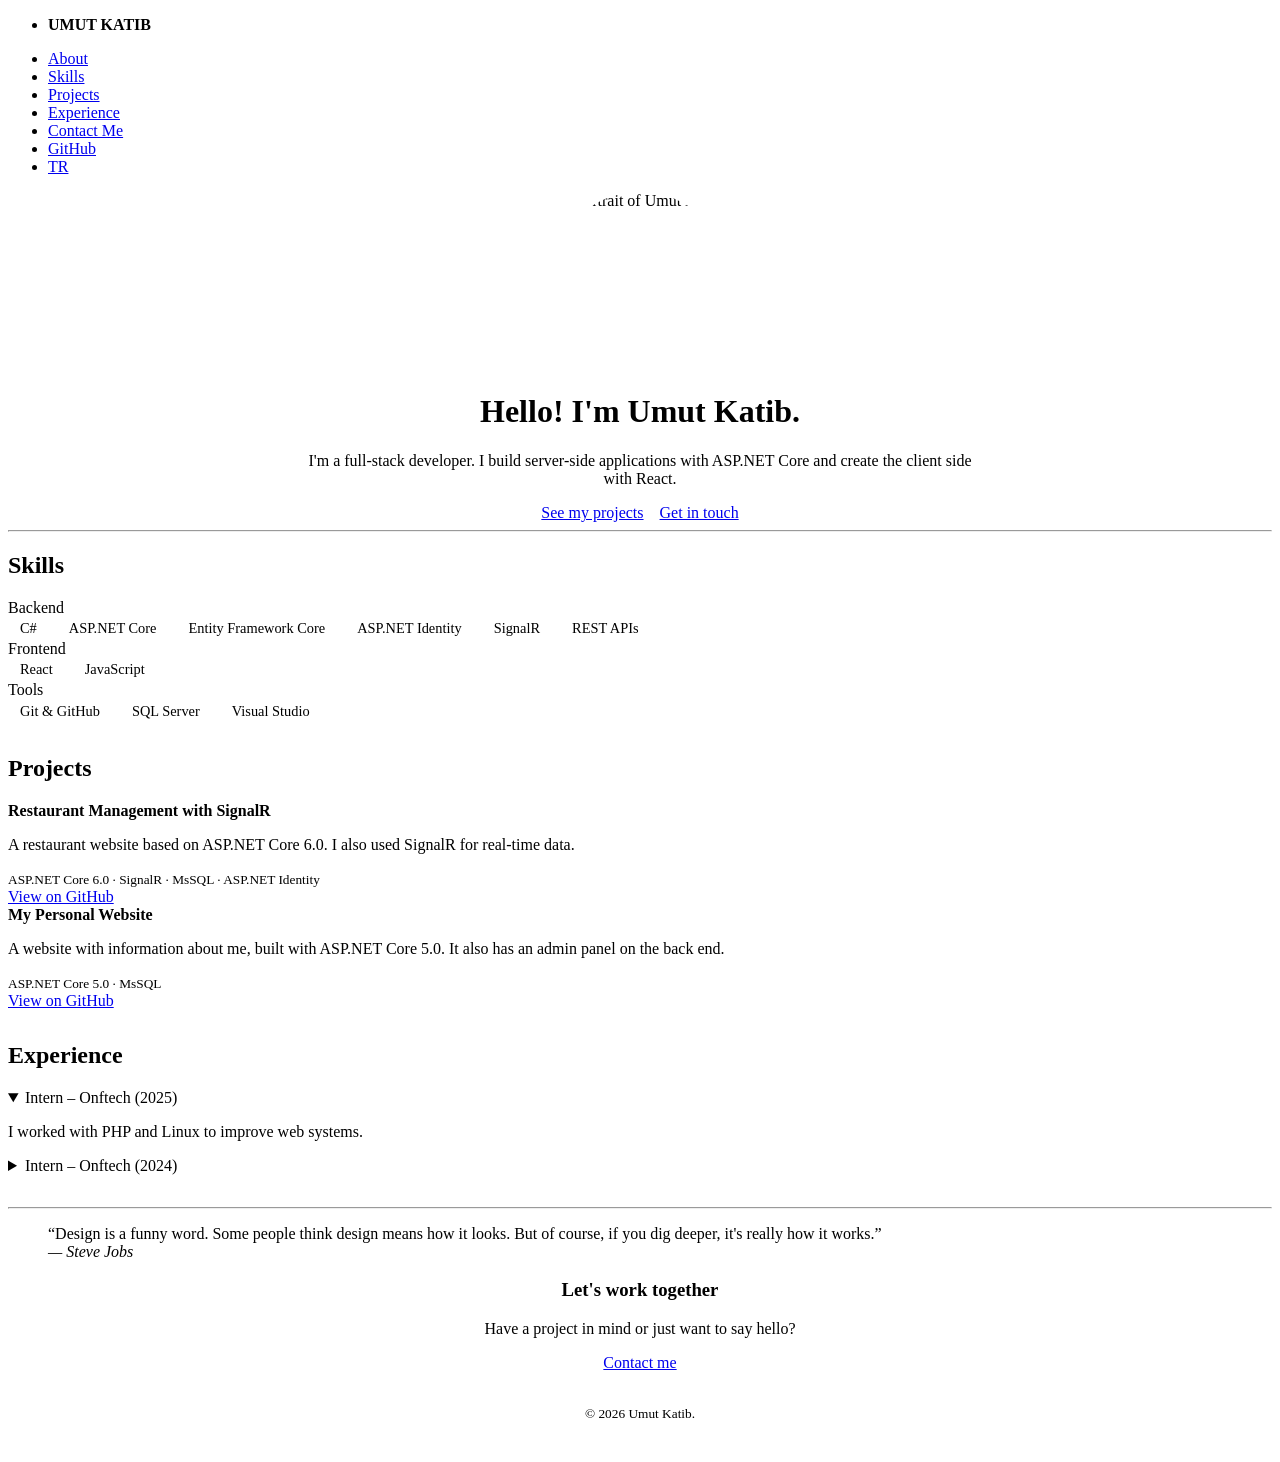
==== index.html @ 7f4630a5 "links updated" ====
<!DOCTYPE html>
<html lang="en">
<head>
    <meta charset="UTF-8">
    <meta name="viewport" content="width=device-width, initial-scale=1.0">
    <meta name="description" content="Umut Katib – full-stack developer working with ASP.NET Core and React.">
    <link rel="alternate" hreflang="en" href="/index.html">
    <link rel="alternate" hreflang="tr" href="/tr/index.html">
    <link rel="stylesheet" href="https://cdn.jsdelivr.net/npm/@picocss/pico@2/css/pico.min.css">
    <link rel="stylesheet" href="/styles/style.css">
    <title>Umut Katib | Full-Stack Developer</title>
</head>
<body>
    <main class="container">
        <nav>
            <ul>
                <li><strong>UMUT KATIB</strong></li>
            </ul>
            <ul>
                <li><a href="#about" class="contrast">About</a></li>
                <li><a href="#skills" class="contrast">Skills</a></li>
                <li><a href="#projects" class="contrast">Projects</a></li>
                <li><a href="#experience" class="contrast">Experience</a></li>
                <li><a href="/pages/contact.html" class="contrast">Contact Me</a></li>
                <li><a href="https://github.com/umutkatib" class="contrast">GitHub</a></li>
                <li><a href="/tr/index.html" class="secondary" hreflang="tr" lang="tr" aria-label="Türkçe">TR</a></li>
            </ul>
        </nav>

        <header class="hero" id="about">
            <img class="avatar" src="https://avatars.githubusercontent.com/u/87450041?v=4" alt="Portrait of Umut Katib">
            <h1>Hello! I'm Umut Katib.</h1>
            <p>
                I'm a full-stack developer. I build server-side applications with
                ASP.NET Core and create the client side with React.
            </p>
            <div class="hero-actions">
                <a href="https://github.com/umutkatib" role="button">See my projects</a>
                <a href="/pages/contact.html" role="button" class="secondary outline">Get in touch</a>
            </div>
        </header>

        <hr>

        <section id="skills">
            <h2>Skills</h2>
            <div class="grid">
                <article>
                    <header>Backend</header>
                    <ul class="tags">
                        <li>C#</li>
                        <li>ASP.NET Core</li>
                        <li>Entity Framework Core</li>
                        <li>ASP.NET Identity</li>
                        <li>SignalR</li>
                        <li>REST APIs</li>
                    </ul>
                </article>
                <article>
                    <header>Frontend</header>
                    <ul class="tags">
                        <li>React</li>
                        <li>JavaScript</li>
                    </ul>
                </article>
                <article>
                    <header>Tools</header>
                    <ul class="tags">
                        <li>Git &amp; GitHub</li>
                        <li>SQL Server</li>
                        <li>Visual Studio</li>
                    </ul>
                </article>
            </div>
        </section>

        <section id="projects">
            <h2>Projects</h2>
            <div class="grid">
                <article>
                    <header><strong>Restaurant Management with SignalR</strong></header>
                    <p>A restaurant website based on ASP.NET Core 6.0. I also used SignalR for real-time data.</p>
                    <footer>
                        <small>ASP.NET Core 6.0 · SignalR · MsSQL · ASP.NET Identity</small><br>
                        <a href="https://github.com/umutkatib/ASP.NET-CORE-6.0-SignalR">View on GitHub</a>
                    </footer>
                </article>
                <article>
                    <header><strong>My Personal Website</strong></header>
                    <p>A website with information about me, built with ASP.NET Core 5.0. It also has an admin panel on the back end.</p>
                    <footer>
                        <small>ASP.NET Core 5.0 · MsSQL</small><br>
                        <a href="https://github.com/umutkatib/Core_PW_Project">View on GitHub</a>
                    </footer>
                </article>
            </div>
        </section>

        <section id="experience">
            <h2>Experience</h2>
            <details open>
                <summary>Intern – Onftech (2025)</summary>
                <p>I worked with PHP and Linux to improve web systems.</p>
            </details>
            <details>
                <summary>Intern – Onftech (2024)</summary>
                <p>I worked with React to improve UI pages.</p>
            </details>
        </section>

        <hr>

        <blockquote>
            “Design is a funny word. Some people think
            design means how it looks. But of course, if
            you dig deeper, it's really how it works.”
            <footer>
                <cite>— Steve Jobs</cite>
            </footer>
        </blockquote>

        <article style="text-align: center;">
            <h3>Let's work together</h3>
            <p>Have a project in mind or just want to say hello?</p>
            <a href="/pages/contact.html" role="button">Contact me</a>
        </article>

        <footer class="site-footer">
            <small>&copy; 2026 Umut Katib.</small>
        </footer>
    </main>
</body>
</html>
---- styles/style.css ----
.avatar {
            display: block;
            margin: 0 auto 1rem;
            width: 180px;
            height: 180px;
            border-radius: 50%;
            object-fit: cover;
        }
        .hero { text-align: center; }
        .hero p { max-width: 42rem; margin-inline: auto; }
        .hero-actions { display: flex; gap: 1rem; justify-content: center; flex-wrap: wrap; }
        .tags { display: flex; flex-wrap: wrap; gap: .5rem; list-style: none; padding: 0; margin: 0; }
        .tags li {
            padding: .2rem .75rem;
            border: 1px solid var(--pico-muted-border-color);
            border-radius: 999px;
            font-size: .9rem;
            margin: 0;
        }
        .tags li::marker { content: none; }
        section { margin-bottom: 2rem; }
        footer.site-footer { text-align: center; padding: 2rem 0; }

        /* Mobile fixes */
img { max-width: 100%; height: auto; }

nav {
    flex-wrap: wrap;
    row-gap: .25rem;
}
nav ul:last-of-type {
    flex-wrap: wrap;
}

@media (max-width: 767px) {
    nav {
        flex-direction: column;
        align-items: flex-start;
    }
    nav ul li {
        padding-block: .25rem;
    }
    .hero-actions a[role="button"] {
        width: 100%;
    }
    .avatar {
        width: 140px;
        height: 140px;
    }
    h1 {
        font-size: 1.75rem;
    }
}
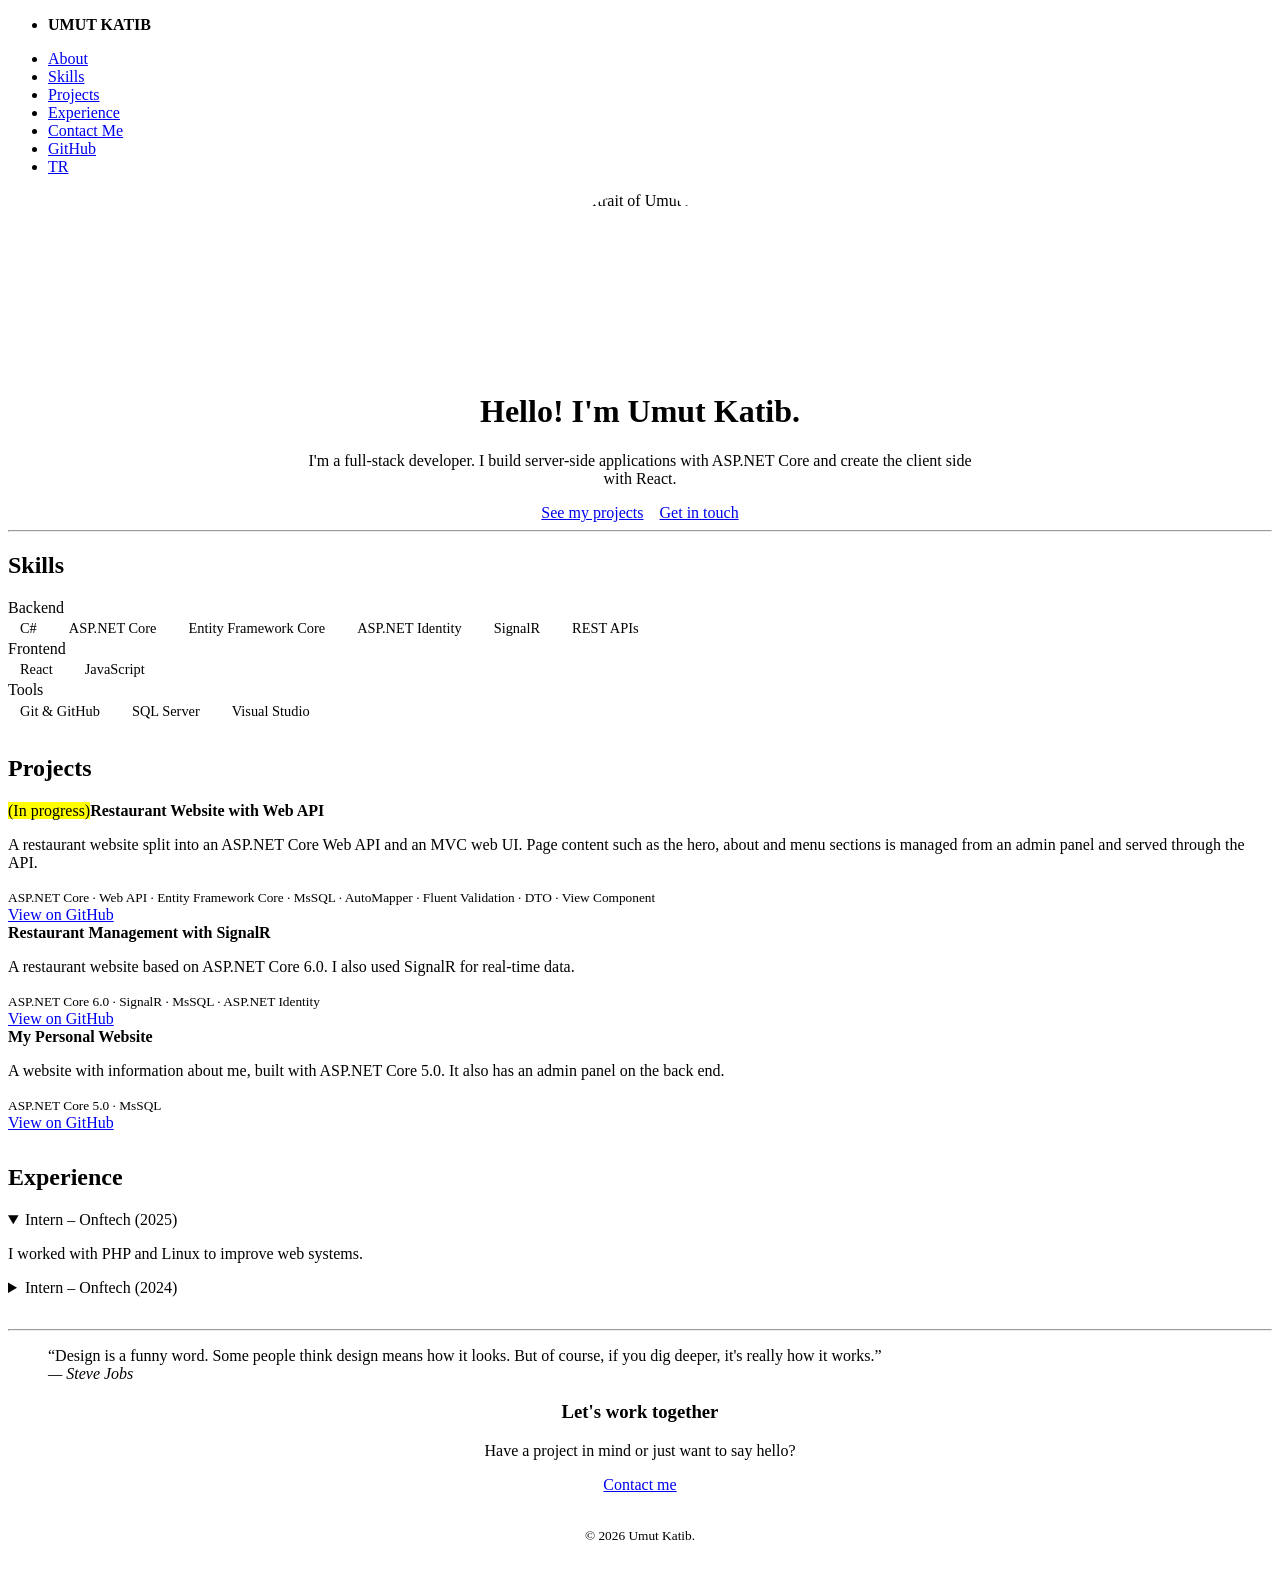
==== commit 0fc99bc4: "new project added" ====
--- a/index.html
+++ b/index.html
@@ -78,6 +78,14 @@
             <h2>Projects</h2>
             <div class="grid">
                 <article>
+                    <header><mark>(In progress)</mark><strong>Restaurant Website with Web API</strong></header>
+                    <p>A restaurant website split into an ASP.NET Core Web API and an MVC web UI. Page content such as the hero, about and menu sections is managed from an admin panel and served through the API.</p>
+                    <footer>
+                        <small>ASP.NET Core · Web API · Entity Framework Core · MsSQL · AutoMapper · Fluent Validation · DTO · View Component</small><br>
+                        <a href="https://github.com/umutkatib/ApiProjectCamp">View on GitHub</a>
+                    </footer>
+                </article>
+                <article>
                     <header><strong>Restaurant Management with SignalR</strong></header>
                     <p>A restaurant website based on ASP.NET Core 6.0. I also used SignalR for real-time data.</p>
                     <footer>
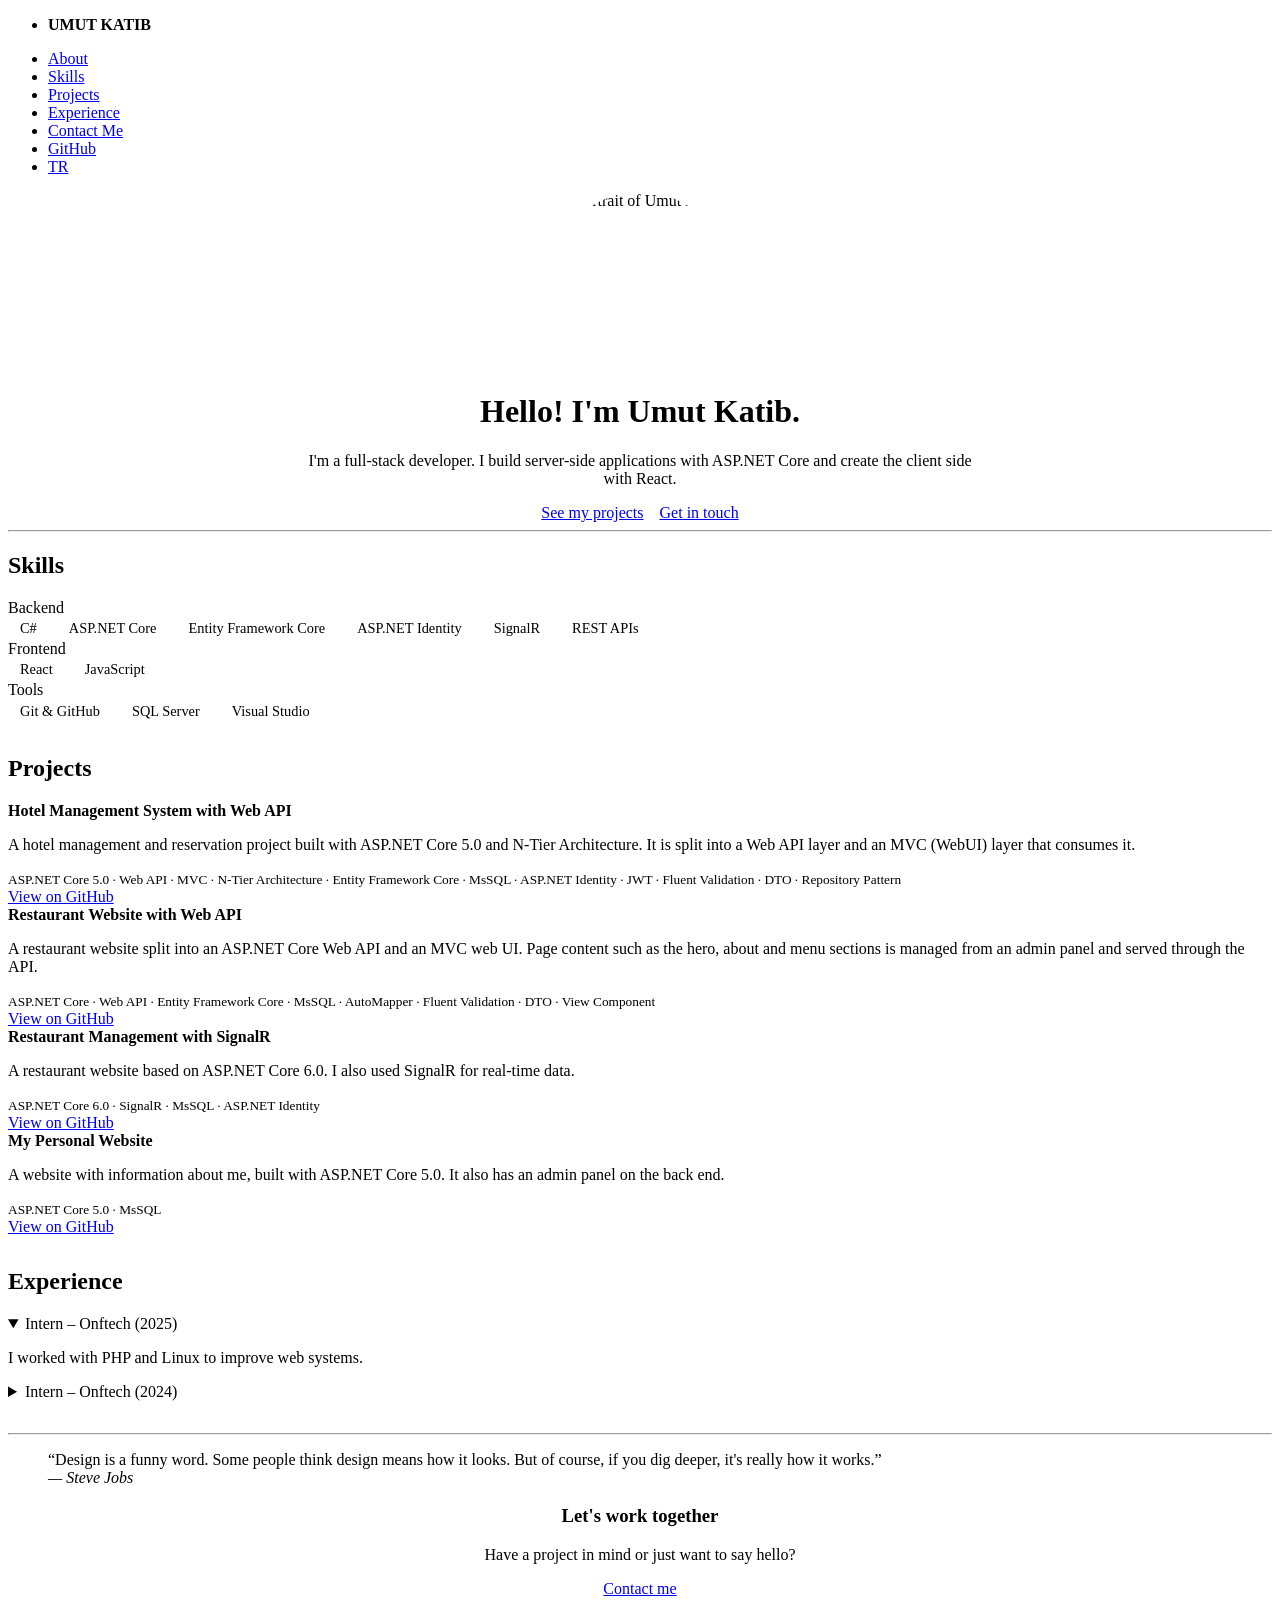
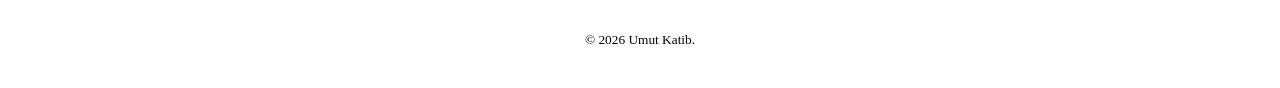
==== commit f1d88079: "project added" ====
--- a/index.html
+++ b/index.html
@@ -78,11 +78,19 @@
             <h2>Projects</h2>
             <div class="grid">
                 <article>
-                    <header><mark>(In progress)</mark><strong>Restaurant Website with Web API</strong></header>
+                    <header><strong>Hotel Management System with Web API</strong></header>
+                    <p>A hotel management and reservation project built with ASP.NET Core 5.0 and N-Tier Architecture. It is split into a Web API layer and an MVC (WebUI) layer that consumes it.</p>
+                    <footer>
+                        <small>ASP.NET Core 5.0 · Web API · MVC · N-Tier Architecture · Entity Framework Core · MsSQL · ASP.NET Identity · JWT · Fluent Validation · DTO · Repository Pattern</small><br>
+                        <a href="https://github.com/umutkatib/HotelProject">View on GitHub</a>
+                    </footer>
+                </article>
+                <article>
+                    <header><strong>Restaurant Website with Web API</strong></header>
                     <p>A restaurant website split into an ASP.NET Core Web API and an MVC web UI. Page content such as the hero, about and menu sections is managed from an admin panel and served through the API.</p>
                     <footer>
                         <small>ASP.NET Core · Web API · Entity Framework Core · MsSQL · AutoMapper · Fluent Validation · DTO · View Component</small><br>
-                        <a href="https://github.com/umutkatib/ApiProjectCamp">View on GitHub</a>
+                        <a href="https://github.com/umutkatib/Asp.NetCore6.0ApiProject">View on GitHub</a>
                     </footer>
                 </article>
                 <article>
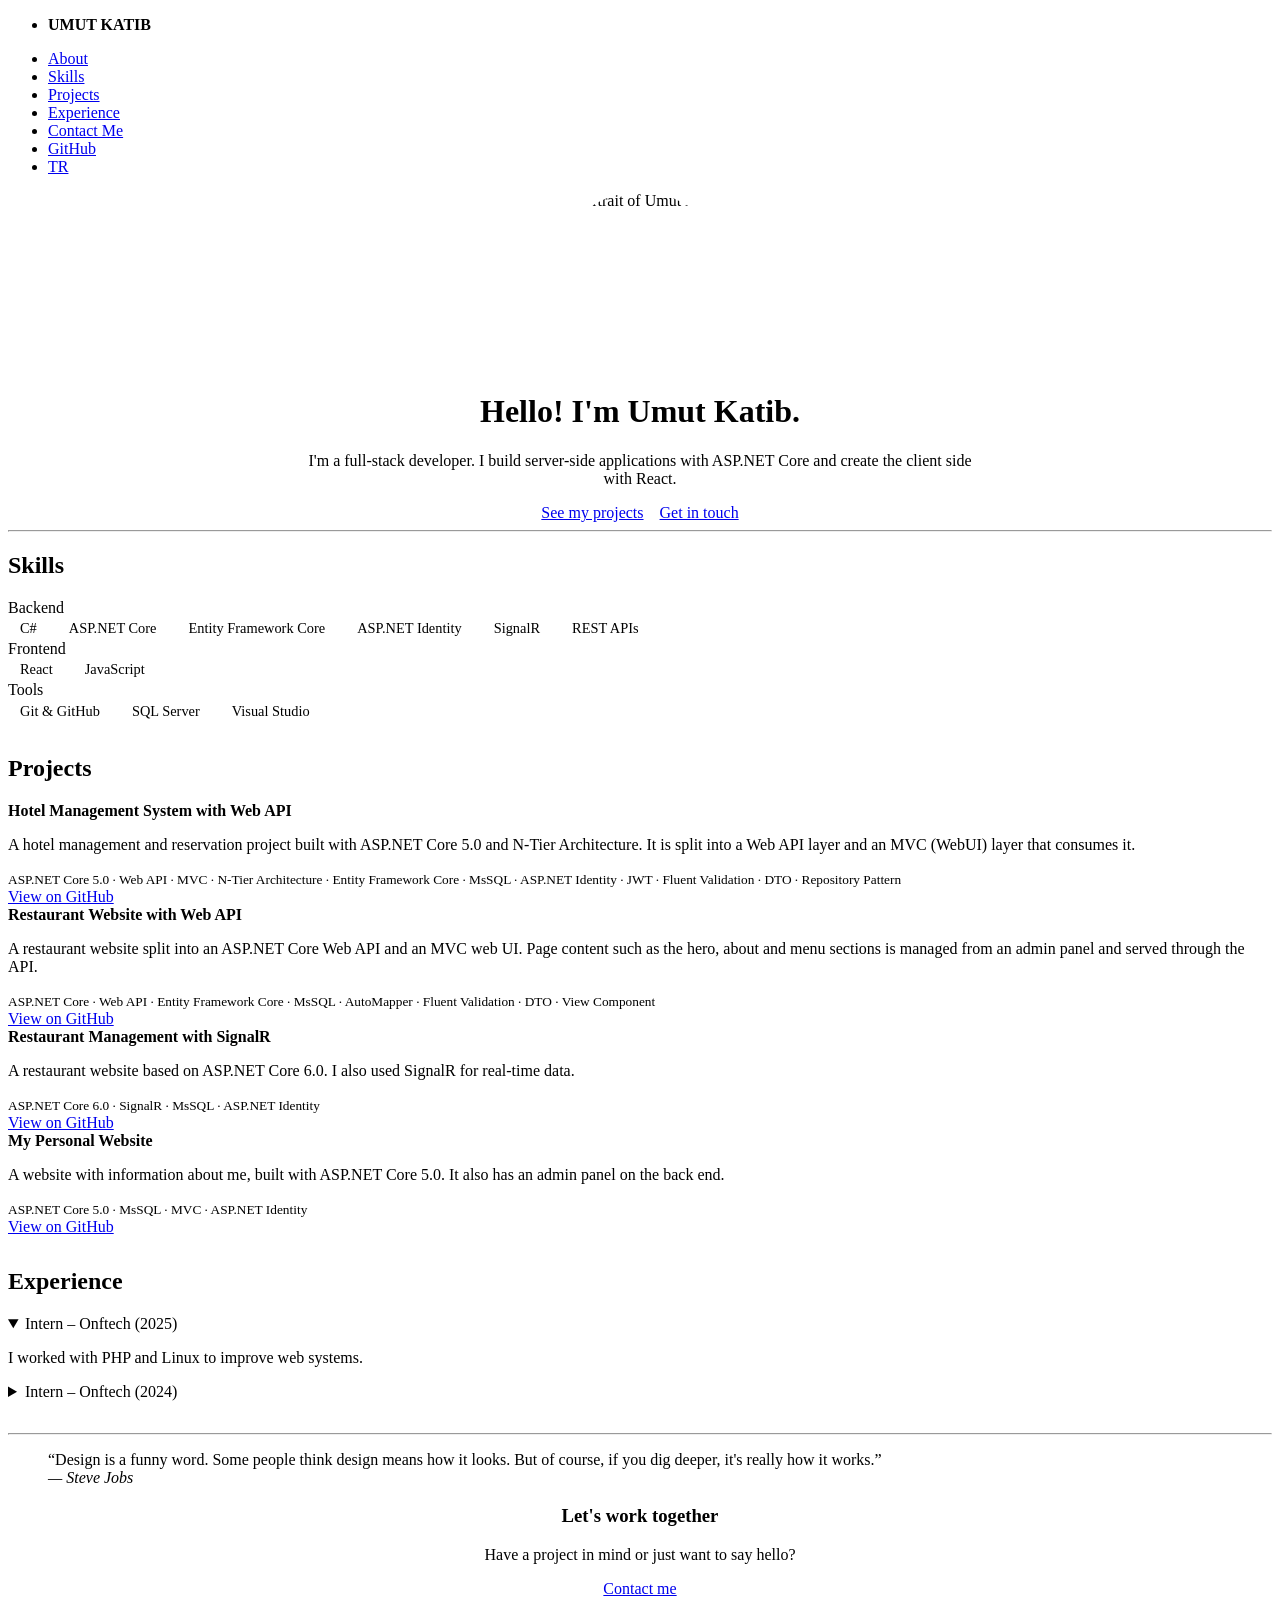
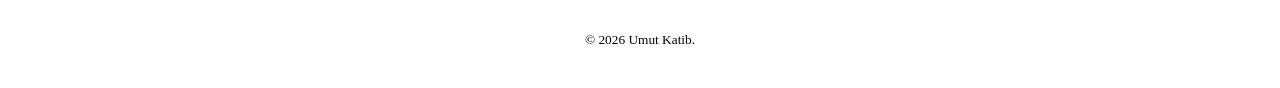
==== commit b52482f8: "added techs" ====
--- a/index.html
+++ b/index.html
@@ -105,7 +105,7 @@
                     <header><strong>My Personal Website</strong></header>
                     <p>A website with information about me, built with ASP.NET Core 5.0. It also has an admin panel on the back end.</p>
                     <footer>
-                        <small>ASP.NET Core 5.0 · MsSQL</small><br>
+                        <small>ASP.NET Core 5.0 · MsSQL · MVC · ASP.NET Identity</small><br>
                         <a href="https://github.com/umutkatib/Core_PW_Project">View on GitHub</a>
                     </footer>
                 </article>
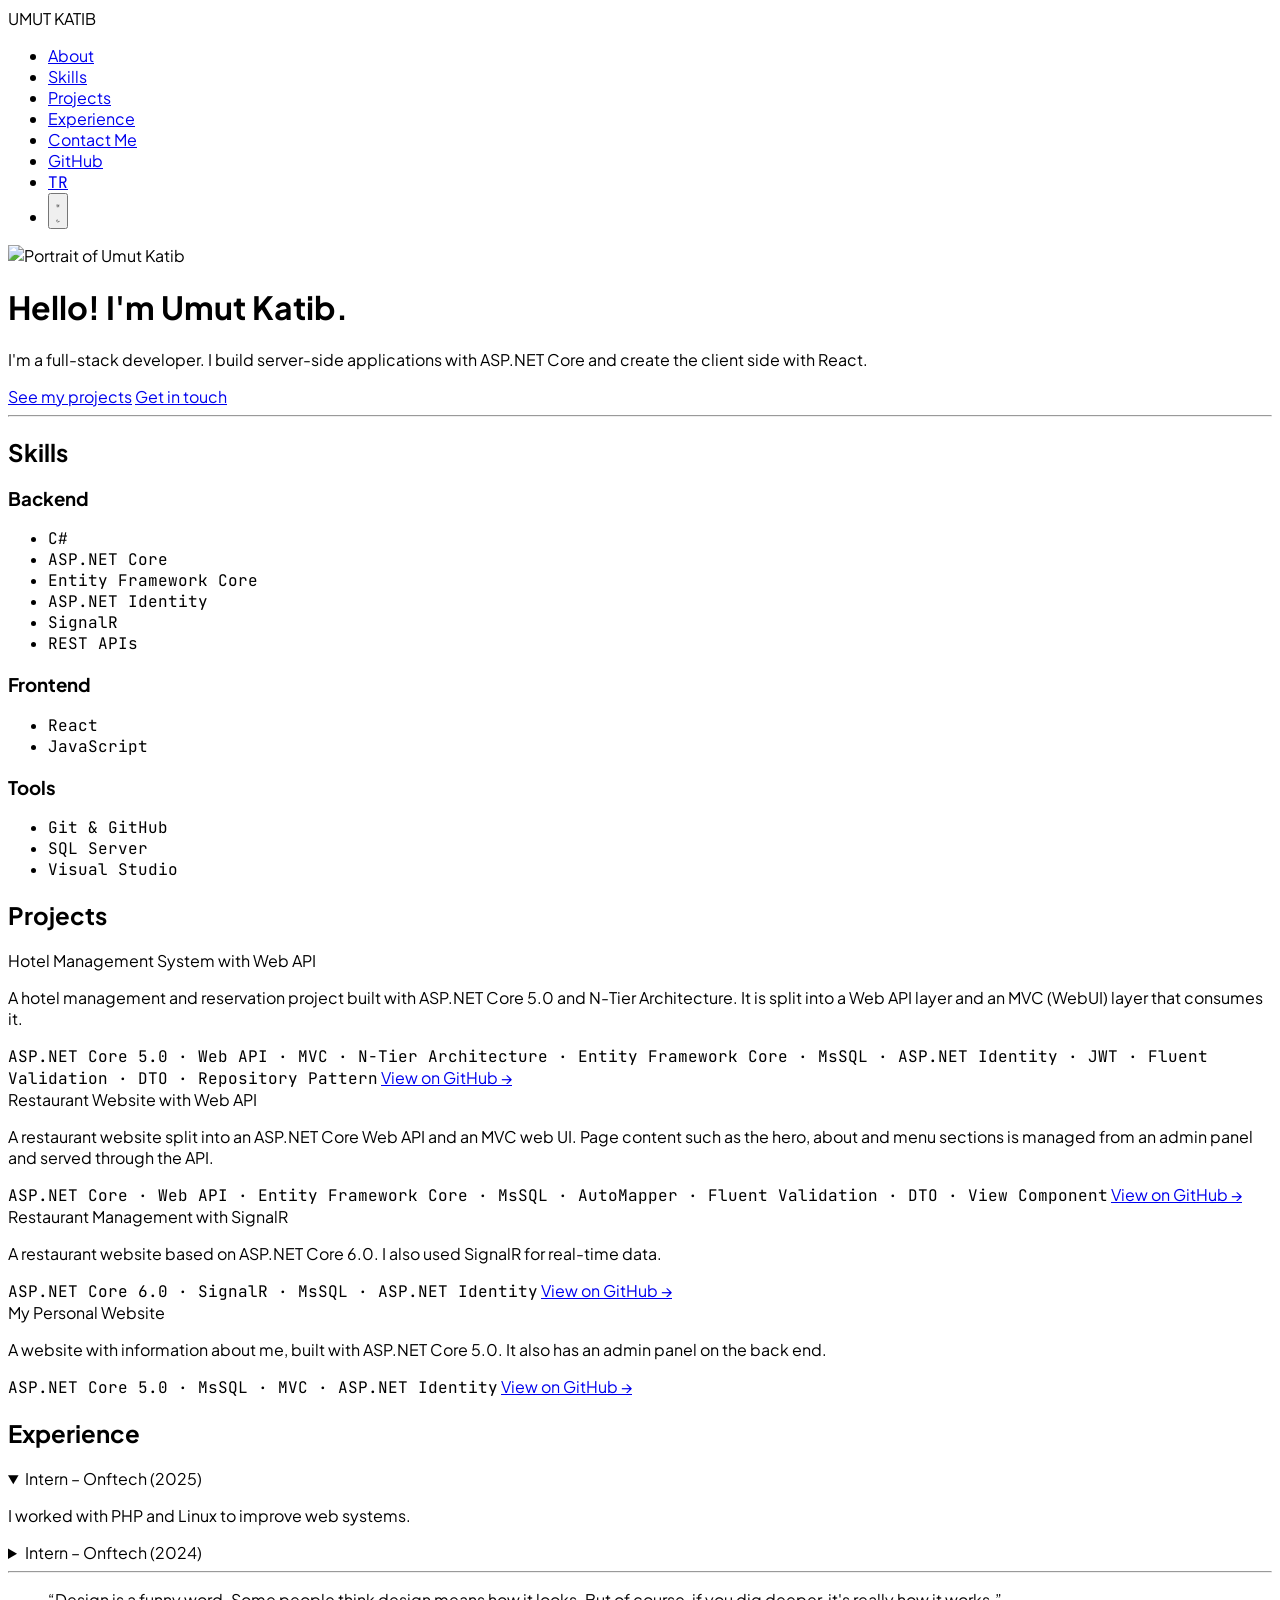
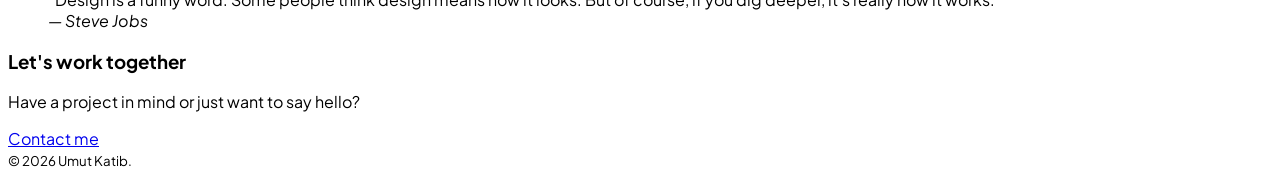
==== commit b263a5f8: "ui updated" ====
--- a/index.html
+++ b/index.html
@@ -1,149 +1,327 @@
 <!DOCTYPE html>
-<html lang="en">
+<html lang="en" class="dark scroll-smooth">
+
 <head>
     <meta charset="UTF-8">
     <meta name="viewport" content="width=device-width, initial-scale=1.0">
     <meta name="description" content="Umut Katib – full-stack developer working with ASP.NET Core and React.">
     <link rel="alternate" hreflang="en" href="/index.html">
     <link rel="alternate" hreflang="tr" href="/tr/index.html">
-    <link rel="stylesheet" href="https://cdn.jsdelivr.net/npm/@picocss/pico@2/css/pico.min.css">
+    <!-- Tailwind CSS CDN -->
+    <script src="https://cdn.tailwindcss.com"></script>
+    <script>
+        tailwind.config = {
+            darkMode: 'class',
+        }
+    </script>
     <link rel="stylesheet" href="/styles/style.css">
     <title>Umut Katib | Full-Stack Developer</title>
 </head>
-<body>
-    <main class="container">
-        <nav>
-            <ul>
-                <li><strong>UMUT KATIB</strong></li>
-            </ul>
-            <ul>
-                <li><a href="#about" class="contrast">About</a></li>
-                <li><a href="#skills" class="contrast">Skills</a></li>
-                <li><a href="#projects" class="contrast">Projects</a></li>
-                <li><a href="#experience" class="contrast">Experience</a></li>
-                <li><a href="/pages/contact.html" class="contrast">Contact Me</a></li>
-                <li><a href="https://github.com/umutkatib" class="contrast">GitHub</a></li>
-                <li><a href="/tr/index.html" class="secondary" hreflang="tr" lang="tr" aria-label="Türkçe">TR</a></li>
+
+<body
+    class="bg-slate-50 dark:bg-slate-950 text-slate-700 dark:text-slate-300 antialiased selection:bg-indigo-500 selection:text-white transition-colors duration-300">
+    <main class="max-w-4xl mx-auto px-4 py-8">
+        <!-- Navigation -->
+        <nav
+            class="sticky top-4 z-50 bg-white/80 dark:bg-slate-900/80 backdrop-blur-md border border-slate-200/80 dark:border-slate-800 rounded-full px-6 py-3 mb-12 shadow-sm flex flex-wrap items-center justify-between transition-colors duration-300">
+            <div class="font-extrabold text-slate-900 dark:text-white tracking-tight">UMUT KATIB</div>
+            <ul class="flex flex-wrap items-center gap-1 sm:gap-2 text-sm font-medium">
+                <li><a href="#about"
+                        class="px-3 py-1.5 rounded-full hover:bg-slate-100 dark:hover:bg-slate-800 hover:text-indigo-600 dark:hover:text-indigo-400 transition">About</a>
+                </li>
+                <li><a href="#skills"
+                        class="px-3 py-1.5 rounded-full hover:bg-slate-100 dark:hover:bg-slate-800 hover:text-indigo-600 dark:hover:text-indigo-400 transition">Skills</a>
+                </li>
+                <li><a href="#projects"
+                        class="px-3 py-1.5 rounded-full hover:bg-slate-100 dark:hover:bg-slate-800 hover:text-indigo-600 dark:hover:text-indigo-400 transition">Projects</a>
+                </li>
+                <li><a href="#experience"
+                        class="px-3 py-1.5 rounded-full hover:bg-slate-100 dark:hover:bg-slate-800 hover:text-indigo-600 dark:hover:text-indigo-400 transition">Experience</a>
+                </li>
+                <li><a href="/pages/contact.html"
+                        class="px-3 py-1.5 rounded-full hover:bg-slate-100 dark:hover:bg-slate-800 hover:text-indigo-600 dark:hover:text-indigo-400 transition">Contact
+                        Me</a></li>
+                <li><a href="https://github.com/umutkatib" target="_blank"
+                        class="px-3 py-1.5 rounded-full hover:bg-slate-100 dark:hover:bg-slate-800 hover:text-indigo-600 dark:hover:text-indigo-400 transition">GitHub</a>
+                </li>
+                <li><a href="/tr/index.html" hreflang="tr" lang="tr"
+                        class="font-mono text-xs font-semibold px-2.5 py-1 bg-slate-100 dark:bg-slate-800 border border-slate-200 dark:border-slate-700 rounded-full hover:bg-slate-200 dark:hover:bg-slate-700 transition">TR</a>
+                </li>
+                <!-- Theme Toggle Button -->
+                <li>
+                    <button id="theme-toggle" aria-label="Toggle theme"
+                        class="p-2 rounded-full bg-slate-100 dark:bg-slate-800 border border-slate-200 dark:border-slate-700 hover:bg-slate-200 dark:hover:bg-slate-700 transition flex items-center justify-center text-slate-700 dark:text-slate-300">
+                        <svg id="theme-icon-dark" class="w-4 h-4 hidden dark:block" fill="none" stroke="currentColor"
+                            viewBox="0 0 24 24">
+                            <path stroke-linecap="round" stroke-linejoin="round" stroke-width="2"
+                                d="M12 3v1m0 16v1m9-9h-1M4 12H3m15.364 6.364l-.707-.707M6.343 6.343l-.707-.707m12.728 0l-.707.707M6.343 17.657l-.707.707M16 12a4 4 0 11-8 0 4 4 0 018 0z">
+                            </path>
+                        </svg>
+                        <svg id="theme-icon-light" class="w-4 h-4 block dark:hidden" fill="none" stroke="currentColor"
+                            viewBox="0 0 24 24">
+                            <path stroke-linecap="round" stroke-linejoin="round" stroke-width="2"
+                                d="M20.354 15.354A9 9 0 018.646 3.646 9.003 9.003 0 0012 21a9.003 9.003 0 008.354-5.646z">
+                            </path>
+                        </svg>
+                    </button>
+                </li>
             </ul>
         </nav>
 
-        <header class="hero" id="about">
-            <img class="avatar" src="https://avatars.githubusercontent.com/u/87450041?v=4" alt="Portrait of Umut Katib">
-            <h1>Hello! I'm Umut Katib.</h1>
-            <p>
-                I'm a full-stack developer. I build server-side applications with
-                ASP.NET Core and create the client side with React.
+        <!-- Hero -->
+        <header id="about" class="text-center py-12 px-4">
+            <img class="w-[152px] h-[152px] mx-auto mb-6 rounded-full object-cover border-4 border-white dark:border-slate-800 shadow-xl shadow-indigo-500/10 hover:scale-105 transition duration-300"
+                src="https://avatars.githubusercontent.com/u/87450041?v=4" alt="Portrait of Umut Katib">
+            <h1 class="text-4xl sm:text-5xl font-extrabold text-slate-900 dark:text-white tracking-tight mb-4">Hello!
+                I'm Umut Katib.</h1>
+            <p class="max-w-2xl mx-auto text-lg text-slate-600 dark:text-slate-400 leading-relaxed mb-8">
+                I'm a full-stack developer. I build server-side applications with ASP.NET Core and create the client
+                side with React.
             </p>
-            <div class="hero-actions">
-                <a href="https://github.com/umutkatib" role="button">See my projects</a>
-                <a href="/pages/contact.html" role="button" class="secondary outline">Get in touch</a>
+            <div class="flex flex-wrap justify-center gap-3">
+                <a href="https://github.com/umutkatib" target="_blank"
+                    class="px-6 py-3 bg-indigo-600 hover:bg-indigo-700 text-white font-semibold rounded-full shadow-lg shadow-indigo-600/20 hover:-translate-y-0.5 transition">See
+                    my projects</a>
+                <a href="/pages/contact.html"
+                    class="px-6 py-3 bg-white dark:bg-slate-900 hover:bg-slate-50 dark:hover:bg-slate-800 text-slate-700 dark:text-slate-200 font-semibold border border-slate-300 dark:border-slate-700 rounded-full shadow-sm hover:border-slate-400 transition">Get
+                    in touch</a>
             </div>
         </header>
 
-        <hr>
-
-        <section id="skills">
-            <h2>Skills</h2>
-            <div class="grid">
-                <article>
-                    <header>Backend</header>
-                    <ul class="tags">
-                        <li>C#</li>
-                        <li>ASP.NET Core</li>
-                        <li>Entity Framework Core</li>
-                        <li>ASP.NET Identity</li>
-                        <li>SignalR</li>
-                        <li>REST APIs</li>
+        <hr class="border-slate-200 dark:border-slate-800 my-12">
+
+        <!-- Skills -->
+        <section id="skills" class="mb-16">
+            <h2 class="text-2xl font-bold text-slate-900 dark:text-white tracking-tight mb-6 flex items-center gap-3">
+                Skills <span class="h-px bg-slate-200 dark:bg-slate-800 flex-1"></span>
+            </h2>
+            <div class="grid grid-cols-1 md:grid-cols-3 gap-6">
+                <div
+                    class="bg-white dark:bg-slate-900 border border-slate-200 dark:border-slate-800 rounded-2xl p-6 shadow-sm hover:shadow-md transition">
+                    <h3
+                        class="font-bold text-slate-900 dark:text-white text-lg mb-4 pb-2 border-b border-slate-100 dark:border-slate-800">
+                        Backend</h3>
+                    <ul class="flex flex-wrap gap-2">
+                        <li
+                            class="font-mono text-xs bg-slate-50 dark:bg-slate-800 border border-slate-200 dark:border-slate-700 px-3 py-1.5 rounded-lg text-slate-700 dark:text-slate-300 hover:bg-indigo-50 dark:hover:bg-indigo-950/50 hover:text-indigo-600 dark:hover:text-indigo-400 hover:border-indigo-200 transition">
+                            C#</li>
+                        <li
+                            class="font-mono text-xs bg-slate-50 dark:bg-slate-800 border border-slate-200 dark:border-slate-700 px-3 py-1.5 rounded-lg text-slate-700 dark:text-slate-300 hover:bg-indigo-50 dark:hover:bg-indigo-950/50 hover:text-indigo-600 dark:hover:text-indigo-400 hover:border-indigo-200 transition">
+                            ASP.NET Core</li>
+                        <li
+                            class="font-mono text-xs bg-slate-50 dark:bg-slate-800 border border-slate-200 dark:border-slate-700 px-3 py-1.5 rounded-lg text-slate-700 dark:text-slate-300 hover:bg-indigo-50 dark:hover:bg-indigo-950/50 hover:text-indigo-600 dark:hover:text-indigo-400 hover:border-indigo-200 transition">
+                            Entity Framework Core</li>
+                        <li
+                            class="font-mono text-xs bg-slate-50 dark:bg-slate-800 border border-slate-200 dark:border-slate-700 px-3 py-1.5 rounded-lg text-slate-700 dark:text-slate-300 hover:bg-indigo-50 dark:hover:bg-indigo-950/50 hover:text-indigo-600 dark:hover:text-indigo-400 hover:border-indigo-200 transition">
+                            ASP.NET Identity</li>
+                        <li
+                            class="font-mono text-xs bg-slate-50 dark:bg-slate-800 border border-slate-200 dark:border-slate-700 px-3 py-1.5 rounded-lg text-slate-700 dark:text-slate-300 hover:bg-indigo-50 dark:hover:bg-indigo-950/50 hover:text-indigo-600 dark:hover:text-indigo-400 hover:border-indigo-200 transition">
+                            SignalR</li>
+                        <li
+                            class="font-mono text-xs bg-slate-50 dark:bg-slate-800 border border-slate-200 dark:border-slate-700 px-3 py-1.5 rounded-lg text-slate-700 dark:text-slate-300 hover:bg-indigo-50 dark:hover:bg-indigo-950/50 hover:text-indigo-600 dark:hover:text-indigo-400 hover:border-indigo-200 transition">
+                            REST APIs</li>
                     </ul>
+                </div>
+                <div
+                    class="bg-white dark:bg-slate-900 border border-slate-200 dark:border-slate-800 rounded-2xl p-6 shadow-sm hover:shadow-md transition">
+                    <h3
+                        class="font-bold text-slate-900 dark:text-white text-lg mb-4 pb-2 border-b border-slate-100 dark:border-slate-800">
+                        Frontend</h3>
+                    <ul class="flex flex-wrap gap-2">
+                        <li
+                            class="font-mono text-xs bg-slate-50 dark:bg-slate-800 border border-slate-200 dark:border-slate-700 px-3 py-1.5 rounded-lg text-slate-700 dark:text-slate-300 hover:bg-indigo-50 dark:hover:bg-indigo-950/50 hover:text-indigo-600 dark:hover:text-indigo-400 hover:border-indigo-200 transition">
+                            React</li>
+                        <li
+                            class="font-mono text-xs bg-slate-50 dark:bg-slate-800 border border-slate-200 dark:border-slate-700 px-3 py-1.5 rounded-lg text-slate-700 dark:text-slate-300 hover:bg-indigo-50 dark:hover:bg-indigo-950/50 hover:text-indigo-600 dark:hover:text-indigo-400 hover:border-indigo-200 transition">
+                            JavaScript</li>
+                    </ul>
+                </div>
+                <div
+                    class="bg-white dark:bg-slate-900 border border-slate-200 dark:border-slate-800 rounded-2xl p-6 shadow-sm hover:shadow-md transition">
+                    <h3
+                        class="font-bold text-slate-900 dark:text-white text-lg mb-4 pb-2 border-b border-slate-100 dark:border-slate-800">
+                        Tools</h3>
+                    <ul class="flex flex-wrap gap-2">
+                        <li
+                            class="font-mono text-xs bg-slate-50 dark:bg-slate-800 border border-slate-200 dark:border-slate-700 px-3 py-1.5 rounded-lg text-slate-700 dark:text-slate-300 hover:bg-indigo-50 dark:hover:bg-indigo-950/50 hover:text-indigo-600 dark:hover:text-indigo-400 hover:border-indigo-200 transition">
+                            Git &amp; GitHub</li>
+                        <li
+                            class="font-mono text-xs bg-slate-50 dark:bg-slate-800 border border-slate-200 dark:border-slate-700 px-3 py-1.5 rounded-lg text-slate-700 dark:text-slate-300 hover:bg-indigo-50 dark:hover:bg-indigo-950/50 hover:text-indigo-600 dark:hover:text-indigo-400 hover:border-indigo-200 transition">
+                            SQL Server</li>
+                        <li
+                            class="font-mono text-xs bg-slate-50 dark:bg-slate-800 border border-slate-200 dark:border-slate-700 px-3 py-1.5 rounded-lg text-slate-700 dark:text-slate-300 hover:bg-indigo-50 dark:hover:bg-indigo-950/50 hover:text-indigo-600 dark:hover:text-indigo-400 hover:border-indigo-200 transition">
+                            Visual Studio</li>
+                    </ul>
+                </div>
+            </div>
+        </section>
+
+        <!-- Projects -->
+        <section id="projects" class="mb-16">
+            <h2 class="text-2xl font-bold text-slate-900 dark:text-white tracking-tight mb-6 flex items-center gap-3">
+                Projects <span class="h-px bg-slate-200 dark:bg-slate-800 flex-1"></span>
+            </h2>
+            <div class="grid grid-cols-1 md:grid-cols-2 gap-6">
+                <article
+                    class="bg-white dark:bg-slate-900 border border-slate-200 dark:border-slate-800 rounded-2xl shadow-sm hover:shadow-md transition flex flex-col justify-between overflow-hidden">
+                    <div>
+                        <div
+                            class="p-6 pb-3 font-bold text-slate-900 dark:text-white text-lg border-b border-slate-100 dark:border-slate-800">
+                            Hotel Management System with Web API</div>
+                        <p class="p-6 pt-3 text-slate-600 dark:text-slate-400 text-sm leading-relaxed">A hotel
+                            management and reservation project built with ASP.NET Core 5.0 and N-Tier Architecture. It
+                            is split into a Web API layer and an MVC (WebUI) layer that consumes it.</p>
+                    </div>
+                    <div class="bg-slate-50 dark:bg-slate-950/50 border-t border-slate-100 dark:border-slate-800 p-6">
+                        <span
+                            class="font-mono text-xs text-slate-500 dark:text-slate-400 block mb-3 leading-relaxed">ASP.NET
+                            Core 5.0 · Web API · MVC · N-Tier Architecture · Entity Framework Core · MsSQL · ASP.NET
+                            Identity · JWT · Fluent Validation · DTO · Repository Pattern</span>
+                        <a href="https://github.com/umutkatib/Asp.NetCoreHotelProject" target="_blank"
+                            class="text-indigo-600 dark:text-indigo-400 hover:text-indigo-700 dark:hover:text-indigo-300 font-semibold text-sm inline-flex items-center gap-1">View
+                            on GitHub &rarr;</a>
+                    </div>
                 </article>
-                <article>
-                    <header>Frontend</header>
-                    <ul class="tags">
-                        <li>React</li>
-                        <li>JavaScript</li>
-                    </ul>
+
+                <article
+                    class="bg-white dark:bg-slate-900 border border-slate-200 dark:border-slate-800 rounded-2xl shadow-sm hover:shadow-md transition flex flex-col justify-between overflow-hidden">
+                    <div>
+                        <div
+                            class="p-6 pb-3 font-bold text-slate-900 dark:text-white text-lg border-b border-slate-100 dark:border-slate-800">
+                            Restaurant Website with Web API</div>
+                        <p class="p-6 pt-3 text-slate-600 dark:text-slate-400 text-sm leading-relaxed">A restaurant
+                            website split into an ASP.NET Core Web API and an MVC web UI. Page content such as the hero,
+                            about and menu sections is managed from an admin panel and served through the API.</p>
+                    </div>
+                    <div class="bg-slate-50 dark:bg-slate-950/50 border-t border-slate-100 dark:border-slate-800 p-6">
+                        <span
+                            class="font-mono text-xs text-slate-500 dark:text-slate-400 block mb-3 leading-relaxed">ASP.NET
+                            Core · Web API · Entity Framework Core · MsSQL · AutoMapper · Fluent Validation · DTO · View
+                            Component</span>
+                        <a href="https://github.com/umutkatib/Asp.NetCore6.0ApiProject" target="_blank"
+                            class="text-indigo-600 dark:text-indigo-400 hover:text-indigo-700 dark:hover:text-indigo-300 font-semibold text-sm inline-flex items-center gap-1">View
+                            on GitHub &rarr;</a>
+                    </div>
                 </article>
-                <article>
-                    <header>Tools</header>
-                    <ul class="tags">
-                        <li>Git &amp; GitHub</li>
-                        <li>SQL Server</li>
-                        <li>Visual Studio</li>
-                    </ul>
+
+                <article
+                    class="bg-white dark:bg-slate-900 border border-slate-200 dark:border-slate-800 rounded-2xl shadow-sm hover:shadow-md transition flex flex-col justify-between overflow-hidden">
+                    <div>
+                        <div
+                            class="p-6 pb-3 font-bold text-slate-900 dark:text-white text-lg border-b border-slate-100 dark:border-slate-800">
+                            Restaurant Management with SignalR</div>
+                        <p class="p-6 pt-3 text-slate-600 dark:text-slate-400 text-sm leading-relaxed">A restaurant
+                            website based on ASP.NET Core 6.0. I also used SignalR for real-time data.</p>
+                    </div>
+                    <div class="bg-slate-50 dark:bg-slate-950/50 border-t border-slate-100 dark:border-slate-800 p-6">
+                        <span
+                            class="font-mono text-xs text-slate-500 dark:text-slate-400 block mb-3 leading-relaxed">ASP.NET
+                            Core 6.0 · SignalR · MsSQL · ASP.NET Identity</span>
+                        <a href="https://github.com/umutkatib/ASP.NET-CORE-6.0-SignalR" target="_blank"
+                            class="text-indigo-600 dark:text-indigo-400 hover:text-indigo-700 dark:hover:text-indigo-300 font-semibold text-sm inline-flex items-center gap-1">View
+                            on GitHub &rarr;</a>
+                    </div>
+                </article>
+
+                <article
+                    class="bg-white dark:bg-slate-900 border border-slate-200 dark:border-slate-800 rounded-2xl shadow-sm hover:shadow-md transition flex flex-col justify-between overflow-hidden">
+                    <div>
+                        <div
+                            class="p-6 pb-3 font-bold text-slate-900 dark:text-white text-lg border-b border-slate-100 dark:border-slate-800">
+                            My Personal Website</div>
+                        <p class="p-6 pt-3 text-slate-600 dark:text-slate-400 text-sm leading-relaxed">A website with
+                            information about me, built with ASP.NET Core 5.0. It also has an admin panel on the back
+                            end.</p>
+                    </div>
+                    <div class="bg-slate-50 dark:bg-slate-950/50 border-t border-slate-100 dark:border-slate-800 p-6">
+                        <span
+                            class="font-mono text-xs text-slate-500 dark:text-slate-400 block mb-3 leading-relaxed">ASP.NET
+                            Core 5.0 · MsSQL · MVC · ASP.NET Identity</span>
+                        <a href="https://github.com/umutkatib/Core_PW_Project" target="_blank"
+                            class="text-indigo-600 dark:text-indigo-400 hover:text-indigo-700 dark:hover:text-indigo-300 font-semibold text-sm inline-flex items-center gap-1">View
+                            on GitHub &rarr;</a>
+                    </div>
                 </article>
             </div>
         </section>
 
-        <section id="projects">
-            <h2>Projects</h2>
-            <div class="grid">
-                <article>
-                    <header><strong>Hotel Management System with Web API</strong></header>
-                    <p>A hotel management and reservation project built with ASP.NET Core 5.0 and N-Tier Architecture. It is split into a Web API layer and an MVC (WebUI) layer that consumes it.</p>
-                    <footer>
-                        <small>ASP.NET Core 5.0 · Web API · MVC · N-Tier Architecture · Entity Framework Core · MsSQL · ASP.NET Identity · JWT · Fluent Validation · DTO · Repository Pattern</small><br>
-                        <a href="https://github.com/umutkatib/HotelProject">View on GitHub</a>
-                    </footer>
-                </article>
-                <article>
-                    <header><strong>Restaurant Website with Web API</strong></header>
-                    <p>A restaurant website split into an ASP.NET Core Web API and an MVC web UI. Page content such as the hero, about and menu sections is managed from an admin panel and served through the API.</p>
-                    <footer>
-                        <small>ASP.NET Core · Web API · Entity Framework Core · MsSQL · AutoMapper · Fluent Validation · DTO · View Component</small><br>
-                        <a href="https://github.com/umutkatib/Asp.NetCore6.0ApiProject">View on GitHub</a>
-                    </footer>
-                </article>
-                <article>
-                    <header><strong>Restaurant Management with SignalR</strong></header>
-                    <p>A restaurant website based on ASP.NET Core 6.0. I also used SignalR for real-time data.</p>
-                    <footer>
-                        <small>ASP.NET Core 6.0 · SignalR · MsSQL · ASP.NET Identity</small><br>
-                        <a href="https://github.com/umutkatib/ASP.NET-CORE-6.0-SignalR">View on GitHub</a>
-                    </footer>
-                </article>
-                <article>
-                    <header><strong>My Personal Website</strong></header>
-                    <p>A website with information about me, built with ASP.NET Core 5.0. It also has an admin panel on the back end.</p>
-                    <footer>
-                        <small>ASP.NET Core 5.0 · MsSQL · MVC · ASP.NET Identity</small><br>
-                        <a href="https://github.com/umutkatib/Core_PW_Project">View on GitHub</a>
-                    </footer>
-                </article>
+        <!-- Experience -->
+        <section id="experience" class="mb-16">
+            <h2 class="text-2xl font-bold text-slate-900 dark:text-white tracking-tight mb-6 flex items-center gap-3">
+                Experience <span class="h-px bg-slate-200 dark:bg-slate-800 flex-1"></span>
+            </h2>
+            <div class="space-y-4">
+                <details open
+                    class="bg-white dark:bg-slate-900 border border-slate-200 dark:border-slate-800 rounded-2xl p-6 shadow-sm group">
+                    <summary
+                        class="font-bold text-slate-900 dark:text-white text-lg cursor-pointer flex justify-between items-center">
+                        Intern – Onftech (2025)
+                    </summary>
+                    <p class="mt-3 text-slate-600 dark:text-slate-400 text-sm leading-relaxed">I worked with PHP and
+                        Linux to improve web systems.</p>
+                </details>
+                <details
+                    class="bg-white dark:bg-slate-900 border border-slate-200 dark:border-slate-800 rounded-2xl p-6 shadow-sm group">
+                    <summary
+                        class="font-bold text-slate-900 dark:text-white text-lg cursor-pointer flex justify-between items-center">
+                        Intern – Onftech (2024)
+                    </summary>
+                    <p class="mt-3 text-slate-600 dark:text-slate-400 text-sm leading-relaxed">I worked with React to
+                        improve UI pages.</p>
+                </details>
             </div>
         </section>
 
-        <section id="experience">
-            <h2>Experience</h2>
-            <details open>
-                <summary>Intern – Onftech (2025)</summary>
-                <p>I worked with PHP and Linux to improve web systems.</p>
-            </details>
-            <details>
-                <summary>Intern – Onftech (2024)</summary>
-                <p>I worked with React to improve UI pages.</p>
-            </details>
-        </section>
-
-        <hr>
-
-        <blockquote>
-            “Design is a funny word. Some people think
-            design means how it looks. But of course, if
-            you dig deeper, it's really how it works.”
-            <footer>
+        <hr class="border-slate-200 dark:border-slate-800 my-12">
+
+        <!-- Quote -->
+        <blockquote
+            class="bg-white dark:bg-slate-900 border-l-4 border-indigo-600 rounded-r-2xl p-8 shadow-sm my-12 italic text-slate-700 dark:text-slate-300">
+            “Design is a funny word. Some people think design means how it looks. But of course, if you dig deeper, it's
+            really how it works.”
+            <footer class="mt-4 not-italic font-semibold text-slate-500 dark:text-slate-400 text-sm">
                 <cite>— Steve Jobs</cite>
             </footer>
         </blockquote>
 
-        <article style="text-align: center;">
-            <h3>Let's work together</h3>
-            <p>Have a project in mind or just want to say hello?</p>
-            <a href="/pages/contact.html" role="button">Contact me</a>
-        </article>
-
-        <footer class="site-footer">
+        <!-- CTA Box -->
+        <div
+            class="text-center p-10 bg-gradient-to-br from-white to-indigo-50/50 dark:from-slate-900 dark:to-indigo-950/30 border border-indigo-100 dark:border-indigo-950/50 rounded-3xl shadow-sm mb-12">
+            <h3 class="text-2xl font-extrabold text-slate-900 dark:text-white mb-2">Let's work together</h3>
+            <p class="text-slate-600 dark:text-slate-400 max-w-md mx-auto mb-6 text-sm">Have a project in mind or just
+                want to say hello?</p>
+            <a href="/pages/contact.html"
+                class="inline-block px-8 py-3 bg-indigo-600 hover:bg-indigo-700 text-white font-semibold rounded-full shadow-lg shadow-indigo-600/20 transition">Contact
+                me</a>
+        </div>
+
+        <!-- Footer -->
+        <footer class="text-center py-8 text-slate-400 text-xs">
             <small>&copy; 2026 Umut Katib.</small>
         </footer>
     </main>
+
+    <!-- Theme Toggle Script -->
+    <script>
+        const themeToggleBtn = document.getElementById('theme-toggle');
+
+        // On page load or when changing themes, best to add inline in `head` to avoid FOUC
+        if (localStorage.getItem('theme') === 'light') {
+            document.documentElement.classList.remove('dark');
+        } else {
+            document.documentElement.classList.add('dark');
+        }
+
+        themeToggleBtn.addEventListener('click', function () {
+            if (document.documentElement.classList.contains('dark')) {
+                document.documentElement.classList.remove('dark');
+                localStorage.setItem('theme', 'light');
+            } else {
+                document.documentElement.classList.add('dark');
+                localStorage.setItem('theme', 'dark');
+            }
+        });
+    </script>
 </body>
+
 </html>
--- a/styles/style.css
+++ b/styles/style.css
@@ -1,53 +1,9 @@
-.avatar {
-            display: block;
-            margin: 0 auto 1rem;
-            width: 180px;
-            height: 180px;
-            border-radius: 50%;
-            object-fit: cover;
-        }
-        .hero { text-align: center; }
-        .hero p { max-width: 42rem; margin-inline: auto; }
-        .hero-actions { display: flex; gap: 1rem; justify-content: center; flex-wrap: wrap; }
-        .tags { display: flex; flex-wrap: wrap; gap: .5rem; list-style: none; padding: 0; margin: 0; }
-        .tags li {
-            padding: .2rem .75rem;
-            border: 1px solid var(--pico-muted-border-color);
-            border-radius: 999px;
-            font-size: .9rem;
-            margin: 0;
-        }
-        .tags li::marker { content: none; }
-        section { margin-bottom: 2rem; }
-        footer.site-footer { text-align: center; padding: 2rem 0; }
+@import url("https://fonts.googleapis.com/css2?family=Plus+Jakarta+Sans:wght@400;500;600;700;800&family=JetBrains+Mono:wght@400;500&display=swap");
 
-        /* Mobile fixes */
-img { max-width: 100%; height: auto; }
-
-nav {
-    flex-wrap: wrap;
-    row-gap: .25rem;
-}
-nav ul:last-of-type {
-    flex-wrap: wrap;
+body {
+  font-family: "Plus Jakarta Sans", sans-serif;
 }
 
-@media (max-width: 767px) {
-    nav {
-        flex-direction: column;
-        align-items: flex-start;
-    }
-    nav ul li {
-        padding-block: .25rem;
-    }
-    .hero-actions a[role="button"] {
-        width: 100%;
-    }
-    .avatar {
-        width: 140px;
-        height: 140px;
-    }
-    h1 {
-        font-size: 1.75rem;
-    }
-}+.font-mono {
+  font-family: "JetBrains Mono", monospace;
+}
